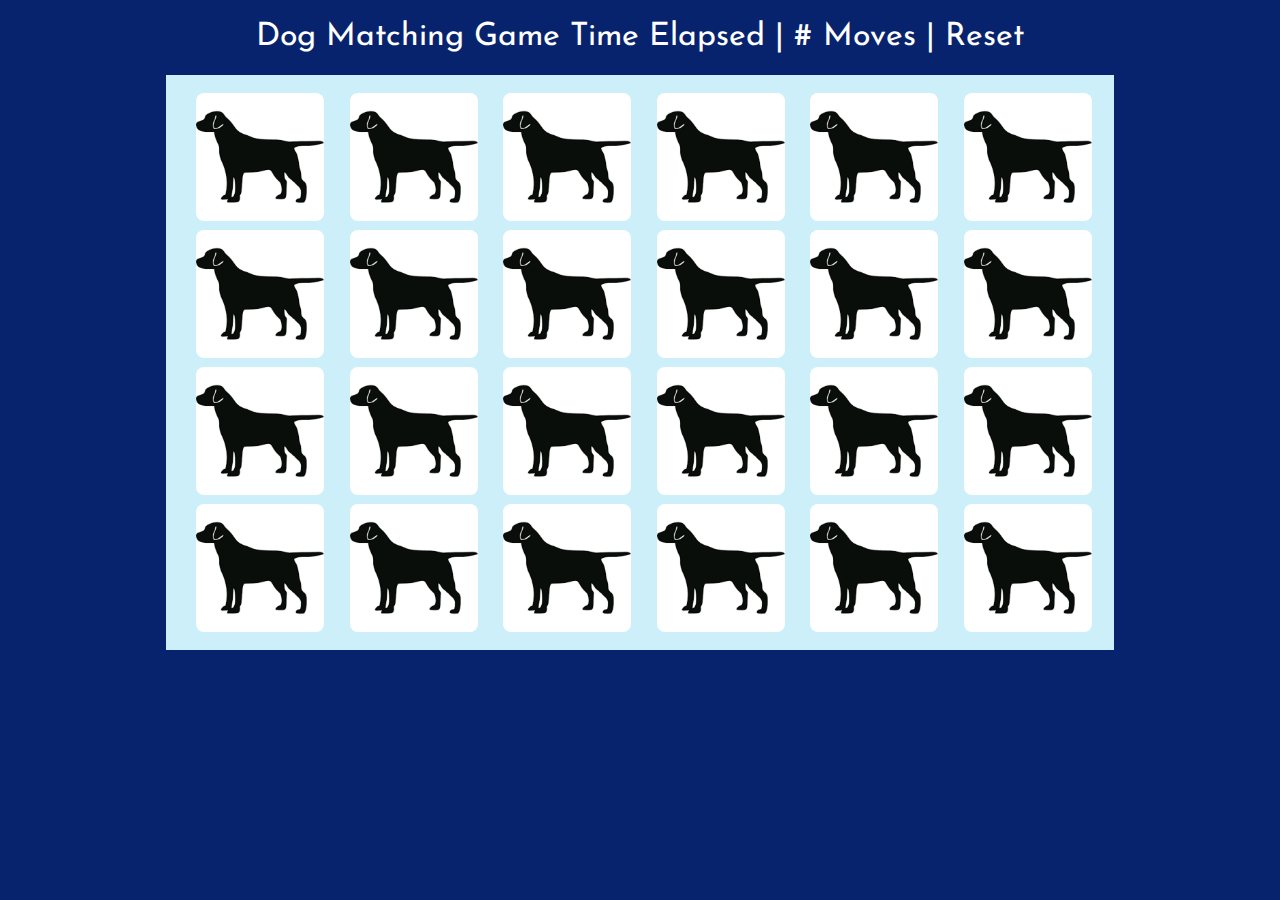
==== index.html @ 606d416d "need to add spans" ====
<!DOCTYPE html>
<html>
<head>
	<title>Matching Game</title>
	<link href="https://fonts.googleapis.com/css?family=Josefin+Sans:600" rel="stylesheet">
	<link rel="stylesheet" type="text/css" href="match.css">
	<script type="text/javascript" src="match.js"></script>
</head>
<body>
	<div class="container">
			<div><h1><span>Dog Matching Game</span>
				  <span>Time Elapsed</span> | <span># Moves</span> | <span>Reset</span></h1></div>
			<div class="dogGrid">
				<div class="card">
					<div class="front"><img src="dog1.jpg" class="imageFace"></div>
					<div class="back"><img src="cardback.jpg" class="imageFace"></img></div>
				</div>
				<div class="card">
					<div class="front"><img src="dog2.jpg" class="imageFace"></div>
					<div class="back"><img src="cardback.jpg" class="imageFace"></img></div>
				</div>
				<div class="card">
					<div class="front"><img src="dog3.jpg" class="imageFace"></div>
					<div class="back"><img src="cardback.jpg" class="imageFace"></img></div>
				</div>
				<div class="card">
					<div class="front"><img src="dog4.jpg" class="imageFace"></div>
					<div class="back"><img src="cardback.jpg" class="imageFace"></img></div>
				</div>
				<div class="card">
					<div class="front"><img src="dog5.jpg" class="imageFace"></div>
					<div class="back"><img src="cardback.jpg" class="imageFace"></img></div>
				</div>
				<div class="card">
					<div class="front"><img src="dog6.jpg" class="imageFace"></div>
					<div class="back"><img src="cardback.jpg" class="imageFace"></img></div>
				</div>
				<div class="card">
					<div class="front"><img src="dog7.jpg" class="imageFace"></div>
					<div class="back"><img src="cardback.jpg" class="imageFace"></img></div>
				</div>
				<div class="card">
					<div class="front"><img src="dog8.jpg" class="imageFace"></div>
					<div class="back"><img src="cardback.jpg" class="imageFace"></img></div>
				</div>
				<div class="card">
					<div class="front"><img src="dog9.jpg" class="imageFace"></div>
					<div class="back"><img src="cardback.jpg" class="imageFace"></img></div>
				</div>
				<div class="card">
					<div class="front"><img src="dog10.jpg" class="imageFace"></div>
					<div class="back"><img src="cardback.jpg" class="imageFace"></img></div>
				</div>
				<div class="card">
					<div class="front"><img src="dog11.jpg" class="imageFace"></div>
					<div class="back"><img src="cardback.jpg" class="imageFace"></img></div>
				</div>
			    <div class="card">
					<div class="front"><img src="dog12.jpg" class="imageFace"></div>
					<div class="back"><img src="cardback.jpg" class="imageFace"></img></div>
				</div>
				<div class="card">
					<div class="front"><img src="dog1.jpg" class="imageFace"></div>
					<div class="back"><img src="cardback.jpg" class="imageFace"></img></div>
				</div>
				<div class="card">
					<div class="front"><img src="dog2.jpg" class="imageFace"></div>
					<div class="back"><img src="cardback.jpg" class="imageFace"></img></div>
				</div>
				<div class="card">
					<div class="front"><img src="dog3.jpg" class="imageFace"></div>
					<div class="back"><img src="cardback.jpg" class="imageFace"></img></div>
				</div>
				<div class="card">
					<div class="front"><img src="dog4.jpg" class="imageFace"></div>
					<div class="back"><img src="cardback.jpg" class="imageFace"></img></div>
				</div>
				<div class="card">
					<div class="front"><img src="dog5.jpg" class="imageFace"></div>
					<div class="back"><img src="cardback.jpg" class="imageFace"></img></div>
				</div>
				<div class="card">
					<div class="front"><img src="dog6.jpg" class="imageFace"></div>
					<div class="back"><img src="cardback.jpg" class="imageFace"></img></div>
				</div>
				<div class="card">
					<div class="front"><img src="dog7.jpg" class="imageFace"></div>
					<div class="back"><img src="cardback.jpg" class="imageFace"></img></div>
				</div>
					<div class="card">
					<div class="front"><img src="dog8.jpg" class="imageFace"></div>
					<div class="back"><img src="cardback.jpg" class="imageFace"></img></div>
				</div>
				<div class="card">
					<div class="front"><img src="dog9.jpg" class="imageFace"></div>
					<div class="back"><img src="cardback.jpg" class="imageFace"></img></div>
				</div>
				<div class="card">
					<div class="front"><img src="dog10.jpg" class="imageFace"></div>
					<div class="back"><img src="cardback.jpg" class="imageFace"></img></div>
				</div>
				<div class="card">
					<div class="front"><img src="dog11.jpg" class="imageFace"></div>
					<div class="back"><img src="cardback.jpg" class="imageFace"></img></div>
				</div>
			    <div class="card">
					<div class="front"><img src="dog12.jpg" class="imageFace"></div>
					<div class="back"><img src="cardback.jpg" class="imageFace"></img></div>
				</div>
			</div>
	</div>
</body>
</html>
---- match.css ----
body {
	margin: 0;
	padding: 0;
	background: #08236d;
}
h1 {
	font-family: 'Josefin Sans', sans-serif;
	text-align: center;
	color: white;
	font-weight: 400;
}
.numbers {
	font-family: 'ZCOOL QingKe HuangYou', cursive;
}
.titles {
	font-family: 'PT Sans Narrow', sans-serif;
}
.container {
    height: 90vh;
    width: 75vw;
    margin-left: auto;
    margin-right: auto;
}
.dogGrid {
	perspective: 10000px;
	display: grid;
	margin-left: auto;
	margin-right: auto;
	padding: 2vh;
	background: rgb(204, 239, 249);
	width: 95%;
	grid-template-rows: repeat(4, 1fr);
	grid-template-columns: repeat(6, 1fr);
	grid-column-gap: 1vh;
	grid-row-gap: 1vh;
	transition: 1.0s all ease-in-out;
}
.front {
	transform: RotateY(180deg);
}
.back {
	transform: RotateY(0deg);
}
.card {
	transform-style: preserve-3d;
	display: grid;
	grid-template-areas: overlap;
	transition: 0.4s all ease-in-out;
}
.card:hover {
	cursor: pointer;
}
.front, .back {
	grid-area: overlap;
	display: flex;
	justify-content: center;
	align-items: flex-start;
	backface-visibility: hidden;
}
.flip {
	transform-origin: center;
	transform: RotateY(180deg);
}
.imageFace {
    border-radius: 8px;
	width: 10vw;
	height: 10vw;

}
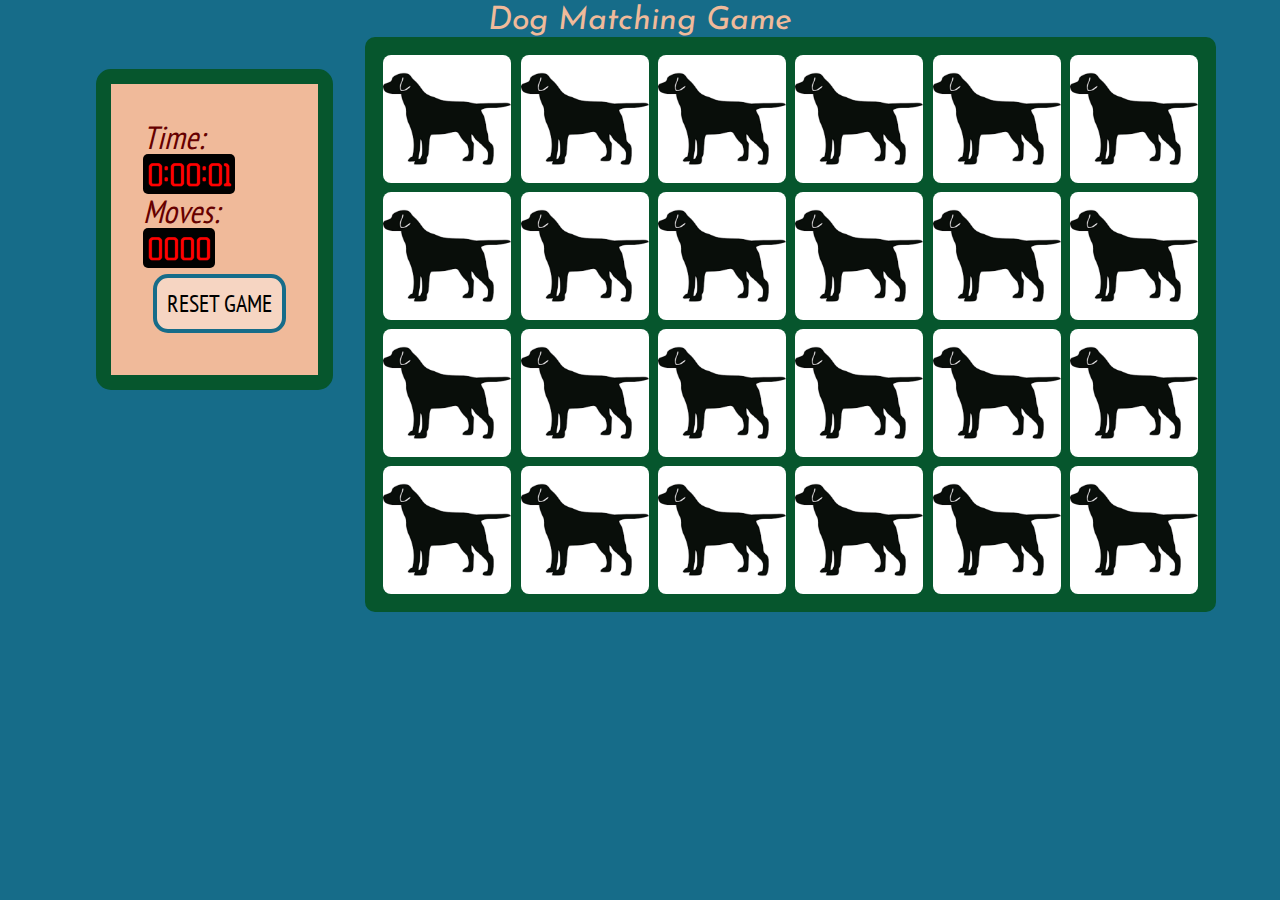
==== commit 2c7bde46: "basic functionality in place" ====
--- a/index.html
+++ b/index.html
@@ -3,13 +3,23 @@
 <head>
 	<title>Matching Game</title>
 	<link href="https://fonts.googleapis.com/css?family=Josefin+Sans:600" rel="stylesheet">
+	<link href="https://fonts.googleapis.com/css?family=PT+Sans+Narrow|ZCOOL+QingKe+HuangYou" rel="stylesheet">
 	<link rel="stylesheet" type="text/css" href="match.css">
-	<script type="text/javascript" src="match.js"></script>
 </head>
 <body>
+	<h1>Dog Matching Game</h1>
 	<div class="container">
-			<div><h1><span>Dog Matching Game</span>
-				  <span>Time Elapsed</span> | <span># Moves</span> | <span>Reset</span></h1></div>
+				<div class="sidebar">
+				 	   <div>
+				 	   		<span class="titles">Time: </span>
+					   		<span class="numbers" id="time">0000</span>
+					   </div>
+					   <div>
+					   		<span class="titles">Moves: </span> 
+					  		<span class="numbers" id="moves">0000</span>
+					   </div>
+					   <div><button id="reset">Reset Game</button></div>
+			    </div>
 			<div class="dogGrid">
 				<div class="card">
 					<div class="front"><img src="dog1.jpg" class="imageFace"></div>
@@ -109,5 +119,6 @@
 				</div>
 			</div>
 	</div>
+<script type="text/javascript" src="match.js"></script>
 </body>
 </html>
--- a/match.css
+++ b/match.css
@@ -1,39 +1,90 @@
 body {
 	margin: 0;
 	padding: 0;
-	background: #08236d;
+	background: #166c89;
 }
 h1 {
 	font-family: 'Josefin Sans', sans-serif;
+	font-style: italic;
 	text-align: center;
 	color: white;
 	font-weight: 400;
+	text-align: center;
+	margin: 5px 0px 0px 0px;
+	color: #f0ba9a;
+}
+.sidebar {
+	width: 15vw;
+	margin: 2em;
+	padding: 2em;
+	background: #f0ba9a;
+	border-radius: 15px;
+	display: flex;
+	flex-direction: column;
+	justify-content: center;
+	align-content: center;
+	border: 15px solid #06562d;
+}
+button {
+	color: black;
+	text-transform: uppercase;
+	background: #f6d5c2;
+	padding: 10px;
+	border: 4px solid #166c89;
+	border-radius: 15px;
+	margin: 10px;
+	align-self: center;
+	margin-right: auto;
+}
+button:hover {
+	border-radius: 50px;
+	color: #494949;
+	transition: all 0.3s ease 0s;
+	color: black;
+	font-weight: 700;
 }
 .numbers {
 	font-family: 'ZCOOL QingKe HuangYou', cursive;
+	color: red;
+	font-size: 2em;
+	background: black;
+	border-radius: 5px;
+	padding: 4px;
+}
+#reset {
+	font-family: 'PT Sans Narrow', sans-serif;
+    font-size: 1.5em;
+    color: black;
 }
 .titles {
 	font-family: 'PT Sans Narrow', sans-serif;
+	color: #660000;
+	font-size: 2em;
+	font-style: oblique;
 }
 .container {
+	display: flex;
+	align-items: flex-start;
+	justify-content: flex-start;
     height: 90vh;
-    width: 75vw;
+    width: 90vw;
     margin-left: auto;
     margin-right: auto;
 }
 .dogGrid {
-	perspective: 10000px;
+	perspective: 750px;
 	display: grid;
 	margin-left: auto;
 	margin-right: auto;
 	padding: 2vh;
-	background: rgb(204, 239, 249);
+	background: #06562d;
 	width: 95%;
 	grid-template-rows: repeat(4, 1fr);
 	grid-template-columns: repeat(6, 1fr);
 	grid-column-gap: 1vh;
 	grid-row-gap: 1vh;
 	transition: 1.0s all ease-in-out;
+	border-radius: 10px;
 }
 .front {
 	transform: RotateY(180deg);
@@ -65,5 +116,11 @@
     border-radius: 8px;
 	width: 10vw;
 	height: 10vw;
-
 }
+.jumbo {
+	font-family: 'ZCOOL QingKe HuangYou';
+	font-size: 5em;
+	text-align: center;
+	height: 60vh;
+	text-shadow: 2px 2px #FFFFFF;
+}